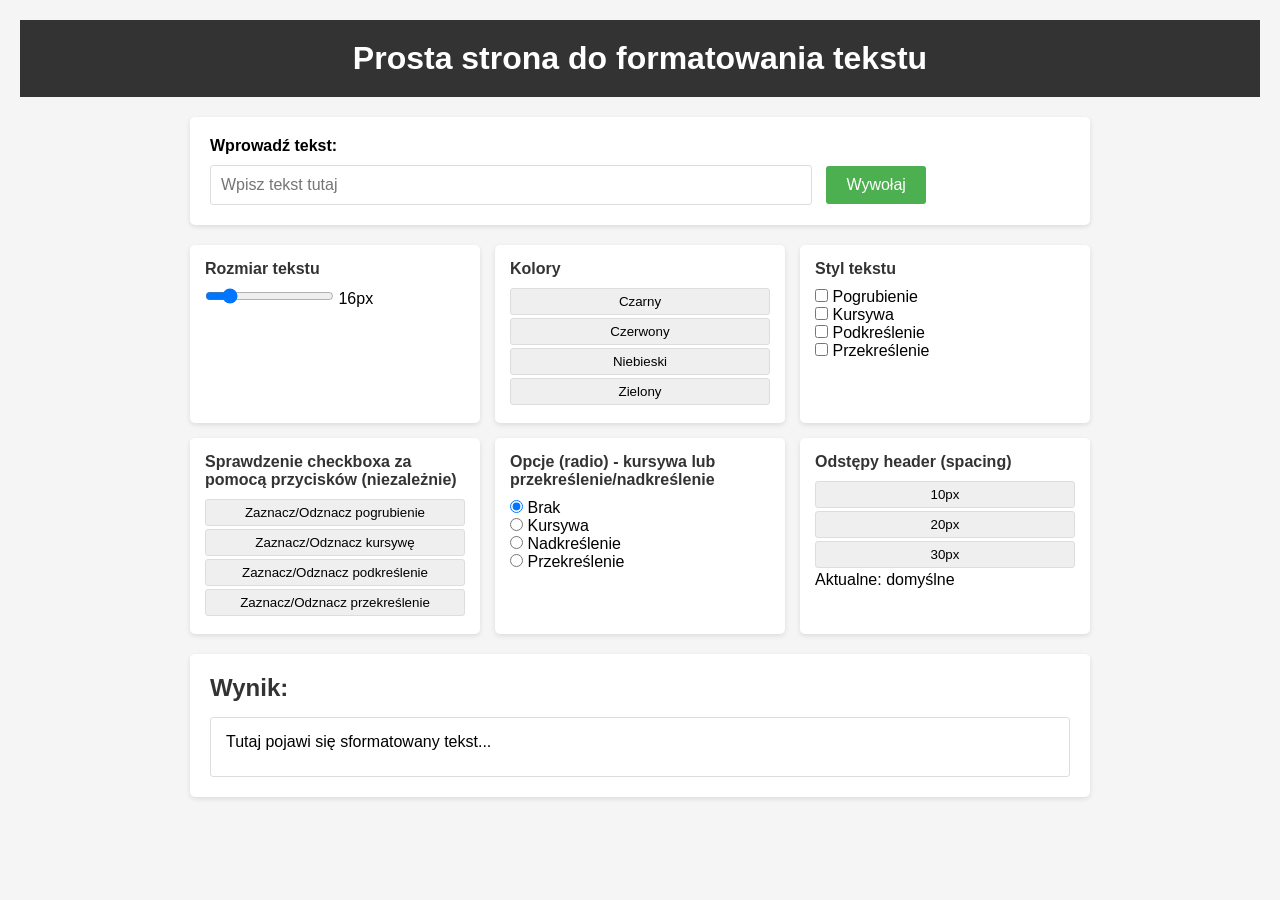
==== javascript/strona1/index.html @ 74cff9b2 "fix: dopasowanie" ====
<!DOCTYPE html>
<html lang="pl">
<head>
    <meta charset="UTF-8">
    <meta name="viewport" content="width=device-width, initial-scale=1.0">
    <title>Formatowanie tekstu</title>
    <link rel="stylesheet" href="style.css">
</head>
<body>
    <header>
        <h1>Prosta strona do formatowania tekstu</h1>
    </header>

    <main>
        <section class="input-section">
            <label for="textInput">Wprowadź tekst:</label>
            <input type="text" id="textInput" placeholder="Wpisz tekst tutaj">

            <button id="applyBtn" class="call-btn">Wywołaj</button>
        </section>

        <section class="controls">
            <div class="control-group">
                <h3>Rozmiar tekstu</h3>
                <input type="range" id="sizeSlider" min="10" max="50" value="16" step="1">
                <span id="sizeValue">16px</span>
            </div>

            <div class="control-group">
                <h3>Kolory</h3>
                <button class="color-btn" data-color="black">Czarny</button>
                <button class="color-btn" data-color="red">Czerwony</button>
                <button class="color-btn" data-color="blue">Niebieski</button>
                <button class="color-btn" data-color="green">Zielony</button>
            </div>

            <div class="control-group">
                <h3>Styl tekstu</h3>
                <div>
                    <input type="checkbox" id="boldCheck"> <label for="boldCheck">Pogrubienie</label>
                </div>
                <div>
                    <input type="checkbox" id="italicCheck"> <label for="italicCheck">Kursywa</label>
                </div>
                <div>
                    <input type="checkbox" id="underlineCheck"> <label for="underlineCheck">Podkreślenie</label>
                </div>
                <div>
                    <input type="checkbox" id="strikeCheck"> <label for="strikeCheck">Przekreślenie</label>
                </div>
            </div>

            <div class="control-group">
                <h3>Sprawdzenie checkboxa za pomocą przycisków (niezależnie)</h3>
                <button id="checkBold">Zaznacz/Odznacz pogrubienie</button>
                <button id="checkItalic">Zaznacz/Odznacz kursywę</button>
                <button id="checkUnderline">Zaznacz/Odznacz podkreślenie</button>
                <button id="checkStrike">Zaznacz/Odznacz przekreślenie</button>
            </div>

            <div class="control-group">
                <h3>Opcje (radio) - kursywa lub przekreślenie/nadkreślenie</h3>
                <div>
                    <input type="radio" name="extraStyle" id="radioNone" value="none" checked>
                    <label for="radioNone">Brak</label>
                </div>
                <div>
                    <input type="radio" name="extraStyle" id="radioItalic" value="italic">
                    <label for="radioItalic">Kursywa</label>
                </div>
                <div>
                    <input type="radio" name="extraStyle" id="radioOverline" value="overline">
                    <label for="radioOverline">Nadkreślenie</label>
                </div>
                <div>
                    <input type="radio" name="extraStyle" id="radioLineThrough" value="line-through">
                    <label for="radioLineThrough">Przekreślenie</label>
                </div>
            </div>

            <div class="control-group">
                <h3>Odstępy header (spacing)</h3>
                <button class="spacing-btn" data-spacing="10">10px</button>
                <button class="spacing-btn" data-spacing="20">20px</button>
                <button class="spacing-btn" data-spacing="30">30px</button>
                <span id="spacingValue">Aktualne: domyślne</span>
            </div>
        </section>

        <section class="output-section">
            <h2>Wynik:</h2>
            <p id="outputText" class="output-paragraph">Tutaj pojawi się sformatowany tekst...</p>
        </section>
    </main>

    <script src="script.js"></script>
</body>
</html>
---- javascript/strona1/style.css ----
* {
    margin: 0;
    padding: 0;
    box-sizing: border-box;
}

body {
    font-family: Arial, sans-serif;
    background-color: #f5f5f5;
    padding: 20px;
}

header {
    background-color: #333;
    color: white;
    text-align: center;
    margin-bottom: 20px;
    /* domyślny spacing */
}

header h1 {
    padding: 20px;
}

main {
    max-width: 900px;
    margin: 0 auto;
}

.input-section {
    background-color: white;
    padding: 20px;
    margin-bottom: 20px;
    border-radius: 5px;
    box-shadow: 0 2px 5px rgba(0, 0, 0, 0.1);
}

.input-section label {
    display: block;
    margin-bottom: 10px;
    font-weight: bold;
}

.input-section input[type="text"] {
    width: 70%;
    padding: 10px;
    font-size: 16px;
    border: 1px solid #ddd;
    border-radius: 3px;
}

.call-btn {
    padding: 10px 20px;
    font-size: 16px;
    background-color: #4CAF50;
    color: white;
    border: none;
    border-radius: 3px;
    cursor: pointer;
    margin-left: 10px;
}

.call-btn:hover {
    background-color: #45a049;
}

.controls {
    display: grid;
    grid-template-columns: repeat(auto-fit, minmax(250px, 1fr));
    gap: 15px;
    margin-bottom: 20px;
}

.control-group {
    background-color: white;
    padding: 15px;
    border-radius: 5px;
    box-shadow: 0 2px 5px rgba(0, 0, 0, 0.1);
}

.control-group h3 {
    margin-bottom: 10px;
    color: #333;
    font-size: 16px;
}

.color-btn {
    padding: 5px 10px;
    margin: 2px;
    cursor: pointer;
    border: 1px solid #ddd;
    border-radius: 3px;
}

.spacing-btn {
    padding: 5px 15px;
    margin: 2px;
    cursor: pointer;
    border: 1px solid #ddd;
    border-radius: 3px;
}

.control-group button {
    padding: 5px 10px;
    margin: 3px 0;
    cursor: pointer;
    border: 1px solid #ddd;
    border-radius: 3px;
    display: block;
    width: 100%;
}

.output-section {
    background-color: white;
    padding: 20px;
    border-radius: 5px;
    box-shadow: 0 2px 5px rgba(0, 0, 0, 0.1);
}

.output-section h2 {
    margin-bottom: 15px;
    color: #333;
}

.output-paragraph {
    padding: 15px;
    border: 1px solid #ddd;
    border-radius: 3px;
    min-height: 60px;
    word-wrap: break-word;
}
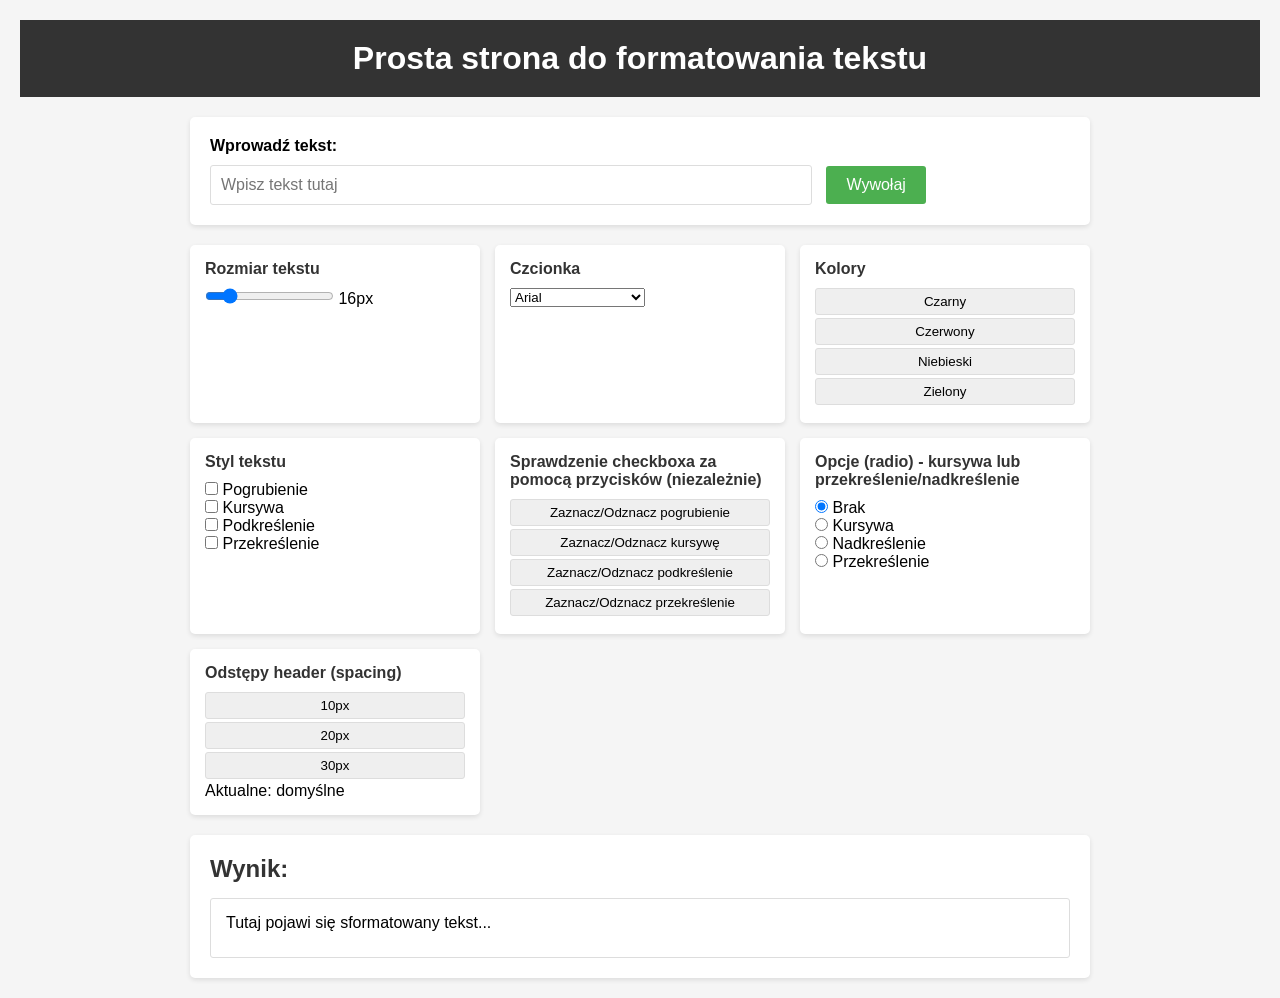
==== commit 1055886d: "feat: lista rozwijalna" ====
--- a/javascript/strona1/index.html
+++ b/javascript/strona1/index.html
@@ -24,6 +24,17 @@
                 <h3>Rozmiar tekstu</h3>
                 <input type="range" id="sizeSlider" min="10" max="50" value="16" step="1">
                 <span id="sizeValue">16px</span>
+            </div>
+
+            <div class="control-group">
+                <h3>Czcionka</h3>
+                <select id="fontSelect">
+                    <option value="Arial">Arial</option>
+                    <option value="Times New Roman">Times New Roman</option>
+                    <option value="Courier New">Courier New</option>
+                    <option value="Verdana">Verdana</option>
+                    <option value="Georgia">Georgia</option>
+                </select>
             </div>
 
             <div class="control-group">
